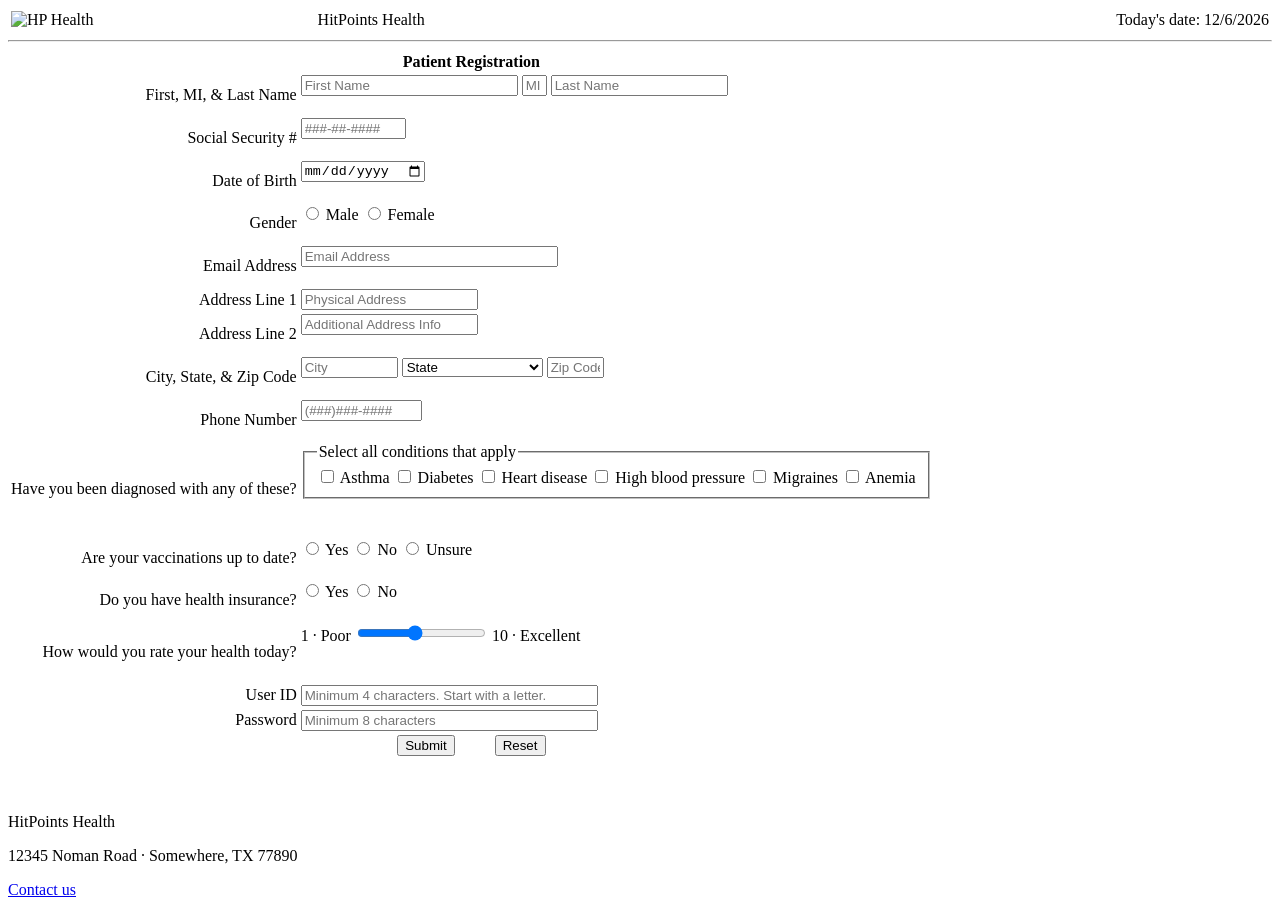
==== mis7375/homework1/index.html @ 2c1061b0 "Add patient registration form in index.html This commit adds a patient registration form in HTML, in" ====
<!-- 
    Name: Henry Koch  
    File: patient-form.html
    Date Created: 2026-09-30
    Date Updated: 2026-09-30
    Purpose: MIS 7375 Homework 1 - create a patient registration form.
-->
    <html><head>
        <meta charset="utf-8">

        <title>HP Health Patient Registration</title>

        <!-- Load external CSS styles -->
        <link rel="stylesheet" href="style.css">
    </head>
    <body>
        <div id="header"> 
            <table width="100%">
                <tbody><tr>
                    <td>
                        <img id="logo" src="hphealthlogo.png" alt="HP Health">
                    </td>
                    <td valign="top">HitPoints Health</td>
                    <td valign="bottom" align="right">Today's date: <span id="today"></span></td>
                </tr>
            </tbody></table>
        </div>
        <hr>
        <div id="body">
<form action="thanks.html">
   <table class="form">
    <tbody><tr class="form">
        <th class="form" colspan="3">Patient Registration</th>
    </tr>
    <tr class="form">
        <td align="right">
            <label for="firstname">First,</label>
            <label for="middleinit">MI,</label>
            <label for="lastname">& Last Name</label>
        </td>
        <td>
             <input type="text" size="25" maxlength="30" id="firstname" name="firsttname" required="" oninput="this.setCustomValidity('')" placeholder="First Name">
            
            <input type="text" size="1" maxlength="1" id="middleinit" name="middleinit" placeholder="MI">
            <input type="text" size="20" maxlength="30" id="lastname" name="lastname" required="" oninvalid="this.setCustomValidity('Last Name is Required')" oninput="this.setCustomValidity('')" placeholder="Last Name">
        <span id="name_text"></span>
        <br><br>
    </td>
    </tr>
    <tr class="form">
        <td align="right">
            <label for="social_security">Social Security #</label>
        </td>
        <td>
            <input type="text" size="11" maxlength="11" id="social_security" name="social_security" required="" oninvalid="this.setCustomValidity('Social Security Number is Required')" oninput="this.setCustomValidity('')" placeholder="###-##-####">
        <span id="ssn_text"></span>
            <br><br>
        </td>
    </tr>
    <tr class="form">
        <td align="right">
            <label for="dob">Date of Birth</label>
        </td>
        <td>
            <input type="date" id="dob" name="dob" required="" oninvalid="this.setCustomValidity('Date of Birth is Required')" oninput="this.setCustomValidity('')">
        <span id="dob_text"></span>
        <br><br>
    </td>
    </tr>
    <tr>
        <td align="right">
            <label for="gender">Gender</label>                    
         <td>                                
            <label><input id="gender-male" name="gender" type="radio" value="male" required> Male</label>
            <label><input id="gender-female" name="gender" type="radio" value="female"> Female</label>
        <br><br>
        </td>
    </tr>
    <tr class="form">
        <td align="right">
            <label for="email">Email Address</label>
        </td>
        <td>
            <input type="email" size="30" maxlength="50" id="email" name="email" required="" oninvalid="this.setCustomValidity('Valid Email Address is Required')" oninput="this.setCustomValidity('')" placeholder="Email Address">
        <span id="email_text"></span>
    <br><br>
    </td>
    </tr>
    <tr class="form">
        <td align="right">
            <label for="addr1">Address Line 1</label>
        </td>
        <td>
            <input type="text" size="20" minlength="4" maxlength="30" id="addr1" name="addr1" required="" oninvalid="this.setCustomValidity('At least 1 address line Required')" oninput="this.setCustomValidity('')" placeholder="Physical Address">
        <span id="addr1_text"></span></td>
    </tr>
    <tr class="form">
        <td align="right">
            <label for="addr2">Address Line 2</label>
        </td>
        <td>
            <input type="text" size="20" maxlength="30" id="addr2" name="addr2" placeholder="Additional Address Info">
            <span id="addr2_text"></span>
            <br><br>
        </td>
    </tr>
    <tr class="form">
        <td align="right">
            <label for="city">City,</label>
            <label for="state">State,</label>
            <label for="zip">& Zip Code</label>
        </td>
        <td>
            <input type="text" size="10" maxlength="25" id="city" name="city" required="" oninvalid="this.setCustomValidity('You forgot City')" oninput="this.setCustomValidity('')" placeholder="City">
            <select required="">
                <option value="ST">State</option>
                <option value="AL">Alabama</option>
                <option value="AK">Alaska</option>
                <option value="AZ">Arizona</option>
                <option value="AR">Arkansas</option>
                <option value="CA">California</option>
                <option value="CO">Colorado</option>
                <option value="CT">Connecticut</option>
                <option value="DE">Delaware</option>
                <option value="DC">District Of Columbia</option>
                <option value="FL">Florida</option>
                <option value="GA">Georgia</option>
                <option value="HI">Hawaii</option>
                <option value="ID">Idaho</option>
                <option value="IL">Illinois</option>
                <option value="IN">Indiana</option>
                <option value="IA">Iowa</option>
                <option value="KS">Kansas</option>
                <option value="KY">Kentucky</option>
                <option value="LA">Louisiana</option>
                <option value="ME">Maine</option>
                <option value="MD">Maryland</option>
                <option value="MA">Massachusetts</option>
                <option value="MI">Michigan</option>
                <option value="MN">Minnesota</option>
                <option value="MS">Mississippi</option>
                <option value="MO">Missouri</option>
                <option value="MT">Montana</option>
                <option value="NE">Nebraska</option>
                <option value="NV">Nevada</option>
                <option value="NH">New Hampshire</option>
                <option value="NJ">New Jersey</option>
                <option value="NM">New Mexico</option>
                <option value="NY">New York</option>
                <option value="NC">North Carolina</option>
                <option value="ND">North Dakota</option>
                <option value="OH">Ohio</option>
                <option value="OK">Oklahoma</option>
                <option value="OR">Oregon</option>
                <option value="PA">Pennsylvania</option>
                <option value="RI">Rhode Island</option>
                <option value="SC">South Carolina</option>
                <option value="SD">South Dakota</option>
                <option value="TN">Tennessee</option>
                <option value="TX">Texas</option>
                <option value="UT">Utah</option>
                <option value="VT">Vermont</option>
                <option value="VA">Virginia</option>
                <option value="WA">Washington</option>
                <option value="WV">West Virginia</option>
                <option value="WI">Wisconsin</option>
                <option value="WY">Wyoming</option>
            </select>
            <input type="text" pattern="[0-9]{5}" size="5" maxlength="5" id="zip" name="zip" required="" oninvalid="this.setCustomValidity('5 Digit Zip/Postal Code required')" oninput="this.setCustomValidity('')" placeholder="Zip Code">
            <span id="City_text"><span id="State_text"><span id="Zip_text"></span></span></span>
    <br><br>
    </td>
    </tr>
    <tr class="form">
        <td align="right">
            <label for="phone">Phone Number</label>
        </td>
        <td>
            <input type="text" size="13" maxlength="13" id="phone" name="phone" placeholder="(###)###-####">
            <span id="phone_text"></span>
            <br><br>
        </td>
    </tr>
<tr>
    <td align="right">
        <label for="conditions">Have you been diagnosed with any of these?</label>
    </td>
            <td>
                 <fieldset class="choice-group check-grid">
                         <legend class="visually-hidden">Select all conditions that apply</legend>
                         <label><input name="conditions" type="checkbox" value="asthma"> Asthma</label>
                         <label><input name="conditions" type="checkbox" value="diabetes"> Diabetes</label>
                        <label><input name="conditions" type="checkbox" value="heart-disease"> Heart disease</label>
                          <label><input name="conditions" type="checkbox" value="high-blood-pressure"> High blood pressure</label>
                        <label><input name="conditions" type="checkbox" value="migraines"> Migraines</label>
                           <label><input name="conditions" type="checkbox" value="anemia"> Anemia</label>
                </fieldset>
                <br><br>
            </td>
</tr>
                        <tr>
                            <td align="right">
                                <label for="vaccinated">Are your vaccinations up to date?</label>
                            </td>
                            <td>
                                    <label><input id="vaccinated-yes" name="vaccinated" type="radio" value="yes" required> Yes</label>
                                    <label><input id="vaccinated-no" name="vaccinated" type="radio" value="no"> No</label>
                                    <label><input id="vaccinated-unsure" name="vaccinated" type="radio" value="unsure"> Unsure</label>
                            <br><br>
                                </td>
                        </tr>
                        <tr>
                            <td align="right">
                                <label for="insurance">Do you have health insurance?</label>
                            </td>
                            <td>
                                    <label><input name="insurance" type="radio" value="yes" required> Yes</label>
                                    <label><input name="insurance" type="radio" value="no"> No</label>
                            <br><br>
                                </td>
                        </tr>
                        <tr>
                            <td align="right">
                                <label for="healthRating">How would you rate your health today?</label>
                            </td>
                            <td>
                                <div class="range-field">
                                    <span>1 · Poor</span>
                                    <input id="healthRating" name="healthRating" type="range" min="1" max="10" value="5">
                                    <span>10 · Excellent</span>
                                </div>
                                <br><br>
      </td>
</tr>
<tr>
                            <td align="right">
                                <label for="userId">User ID</label>
                            </td>
                            <td>
                                <input type="text" size="35" id="userId" name="userId" type="text" minlength="4" maxlength="20" pattern="[A-Za-z][A-Za-z0-9._\x2d]{3,19}" autocomplete="username" aria-describedby="userId-hint" required placeholder="Minimum 4 characters. Start with a letter.">
                                <span id="userId_text"></span>
                            </td>
                        </tr>
                        <tr>
                            <td align="right">
                                <label for="password">Password</label>
                            </td>
                            <td>
                                <input type="password" size="35" id="password" name="password" type="password" minlength="8" maxlength="64" autocomplete="new-password" required placeholder="Minimum 8 characters">
                                <span id="password_text"></span>
                            </td>
                        </tr>
    <tr>        
        <td colspan="3">
            <center>
            <input type="submit">
            &nbsp;&nbsp;&nbsp;&nbsp;&nbsp;&nbsp;&nbsp;&nbsp;
            <input type="reset">
            </center>
        <br><br>
        </td>
    </tr><tr>
    </tr>

   </tbody></table> 
        </form></div>

<footer class="site-footer">
        <div class="footer-inner">
            <div>
                <p class="footer-brand">HitPoints Health</p>
                <p>12345 Noman Road · Somewhere, TX 77890</p>
            </div>
            <a class="contact-link" href="mailto:hxkoch@cougarnet.uh.edu">Contact us</a>
        </div>
</footer>
        
 <script>
    document.getElementById("today").innerHTML = new Date().toLocaleDateString();
</script>


</body><!-- End of file: homework1.html --></html>
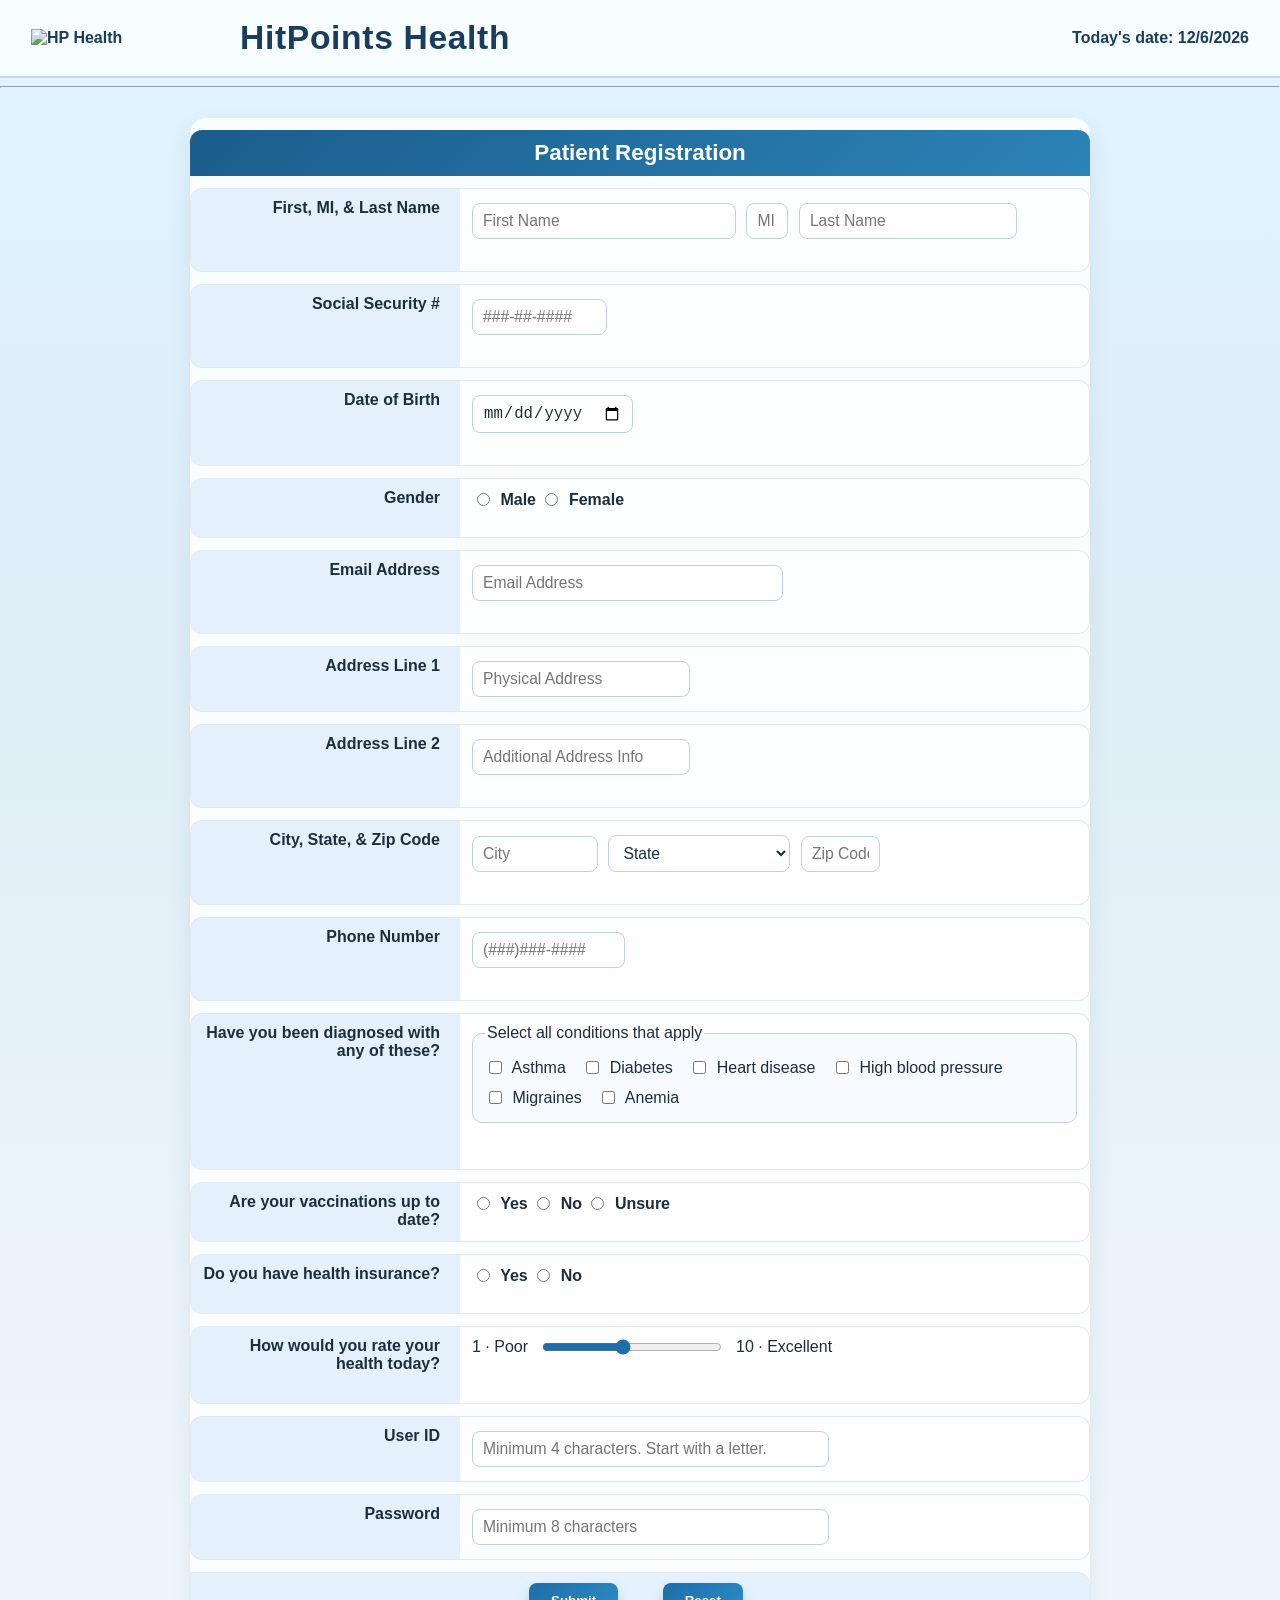
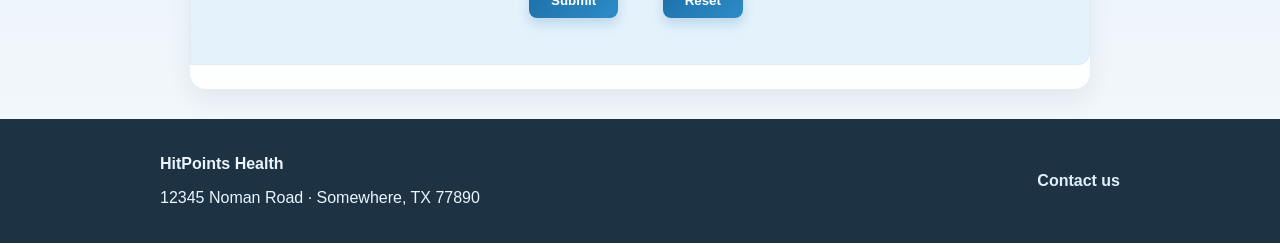
==== commit 292e2e51: "Update end of file comment in index.html" ====
--- a/mis7375/homework1/index.html
+++ b/mis7375/homework1/index.html
@@ -280,4 +280,4 @@
 </script>
 
 
-</body><!-- End of file: homework1.html --></html>
+</body><!-- End of file: index.html --></html>
--- a/mis7375/homework1/style.css
+++ b/mis7375/homework1/style.css
@@ -0,0 +1,259 @@
+  /* 
+ Name: Henry Koch
+ File: style.css
+ Date Created: 2026-09-30
+ Date Updated: 2026-09-30
+ Purpose: Style sheet for MIS 7375 HW1
+ */
+* {
+    box-sizing: border-box;
+}
+
+body {
+    margin: 0;
+    background: linear-gradient(180deg, #dff3ff 0%, #dfeef7 35%, #f3f8fc 100%);
+    font-family: "Source Sans Pro", sans-serif;
+    color: #1d2d3d;
+}
+
+h1 {
+    text-align: right;
+    font-family: "Source Sans Pro", sans-serif;
+    font-weight: normal;
+    color: brown;
+}
+
+#header {
+    background: rgba(255, 255, 255, 0.75);
+    border-bottom: 2px solid #c3d9ea;
+    padding: 18px 30px;
+}
+
+#header table {
+    width: 100%;
+    border-collapse: collapse;
+}
+
+#header td {
+    vertical-align: middle;
+    color: #1a3d5c;
+    font-weight: 700;
+}
+
+#header td:nth-child(2) {
+    font-size: 2.1rem;
+    letter-spacing: 0.02em;
+}
+
+#logo {
+    max-width: 120px;
+    height: auto;
+}
+
+#body {
+    max-width: 1000px;
+    margin: 30px auto;
+    padding: 0 20px;
+}
+
+form {
+    width: 100%;
+}
+
+table.form {
+    width: 100%;
+    max-width: 900px;
+    margin: 0 auto;
+    background: rgba(255, 255, 255, 0.85);
+    border-collapse: separate;
+    border-spacing: 0 12px;
+    border-radius: 16px;
+    box-shadow: 0 10px 25px rgba(20, 52, 77, 0.08);
+    overflow: hidden;
+    opacity: 1;
+    font-family: Arial, Helvetica, sans-serif;
+    color: #1d2d3d;
+}
+
+th.form {
+    font-family: Arial, Helvetica, sans-serif;
+    font-size: 1.4rem;
+    background: linear-gradient(135deg, #1b5d8c, #2c83b7);
+    padding: 18px 20px;
+    color: #ffffff;
+    text-align: center;
+    border-radius: 12px 12px 0 0;
+}
+
+tr.form td,
+tr.form th,
+table.form td,
+table.form th {
+    padding: 10px 12px;
+}
+
+table.form td {
+    background: rgba(255, 255, 255, 0.7);
+    border-top: 1px solid #dfeaf3;
+    border-bottom: 1px solid #dfeaf3;
+    vertical-align: top;
+}
+
+table.form td:first-child {
+    width: 30%;
+    text-align: right;
+    font-weight: 700;
+    color: #163a59;
+    background: rgba(223, 239, 252, 0.8);
+    border-left: 1px solid #dfeaf3;
+    border-radius: 12px 0 0 12px;
+    padding-right: 20px;
+}
+
+table.form td:last-child {
+    border-right: 1px solid #dfeaf3;
+    border-radius: 0 12px 12px 0;
+}
+
+label {
+    font-weight: 600;
+    color: #1d2d3d;
+}
+
+input[type="text"],
+input[type="email"],
+input[type="date"],
+input[type="password"],
+select {
+    border: 1px solid #bdd1e1;
+    border-radius: 8px;
+    padding: 8px 10px;
+    font-size: 0.98rem;
+    background: #ffffff;
+    color: #1b2f3d;
+    margin: 4px 6px 4px 0;
+}
+
+input[type="text"]:focus,
+input[type="email"]:focus,
+input[type="date"]:focus,
+input[type="password"]:focus,
+select:focus {
+    outline: 2px solid rgba(30, 119, 176, 0.2);
+    border-color: #3d89b5;
+}
+
+input[type="radio"],
+input[type="checkbox"] {
+    accent-color: #2b7db0;
+    transform: translateY(1px);
+    margin-right: 6px;
+}
+
+fieldset {
+    border: 1px solid #bfd3e2;
+    border-radius: 10px;
+    background: #f7fbff;
+    padding: 10px 12px;
+    margin: 0;
+}
+
+fieldset label {
+    display: inline-block;
+    margin: 5px 12px 5px 0;
+    font-weight: 500;
+}
+
+.range-field {
+    display: flex;
+    align-items: center;
+    gap: 12px;
+    flex-wrap: wrap;
+}
+
+input[type="range"] {
+    width: 180px;
+    accent-color: #1d6ea8;
+}
+
+input[type="submit"],
+input[type="reset"] {
+    background: linear-gradient(135deg, #1d6ea8, #2d8cc6);
+    color: #fff;
+    border: none;
+    border-radius: 8px;
+    padding: 10px 22px;
+    font-weight: 700;
+    cursor: pointer;
+    transition: transform 0.15s ease, box-shadow 0.15s ease;
+    box-shadow: 0 6px 12px rgba(29, 110, 168, 0.2);
+}
+
+input[type="submit"]:hover,
+input[type="reset"]:hover {
+    transform: translateY(-1px);
+    box-shadow: 0 8px 14px rgba(29, 110, 168, 0.25);
+}
+
+.site-footer {
+    background: #1d3344;
+    color: #e9f5ff;
+    margin-top: 30px;
+    padding: 20px 0;
+}
+
+.footer-inner {
+    max-width: 1000px;
+    margin: 0 auto;
+    padding: 0 20px;
+    display: flex;
+    justify-content: space-between;
+    align-items: center;
+    gap: 20px;
+}
+
+.footer-brand {
+    font-weight: 700;
+    margin-bottom: 6px;
+}
+
+.contact-link {
+    color: #dfefff;
+    text-decoration: none;
+    font-weight: 700;
+}
+
+.contact-link:hover {
+    text-decoration: underline;
+}
+
+.textsize1 {
+    width: 10px;
+}
+
+.textsize5 {
+    width: 40px;
+}
+
+@media (max-width: 700px) {
+    #body {
+        padding: 0 12px;
+    }
+
+    table.form td:first-child,
+    table.form td:last-child {
+        display: block;
+        width: 100%;
+        text-align: left;
+        border-radius: 12px;
+    }
+
+    table.form td {
+        border-radius: 12px;
+    }
+
+    .footer-inner {
+        flex-direction: column;
+        align-items: flex-start;
+    }
+}
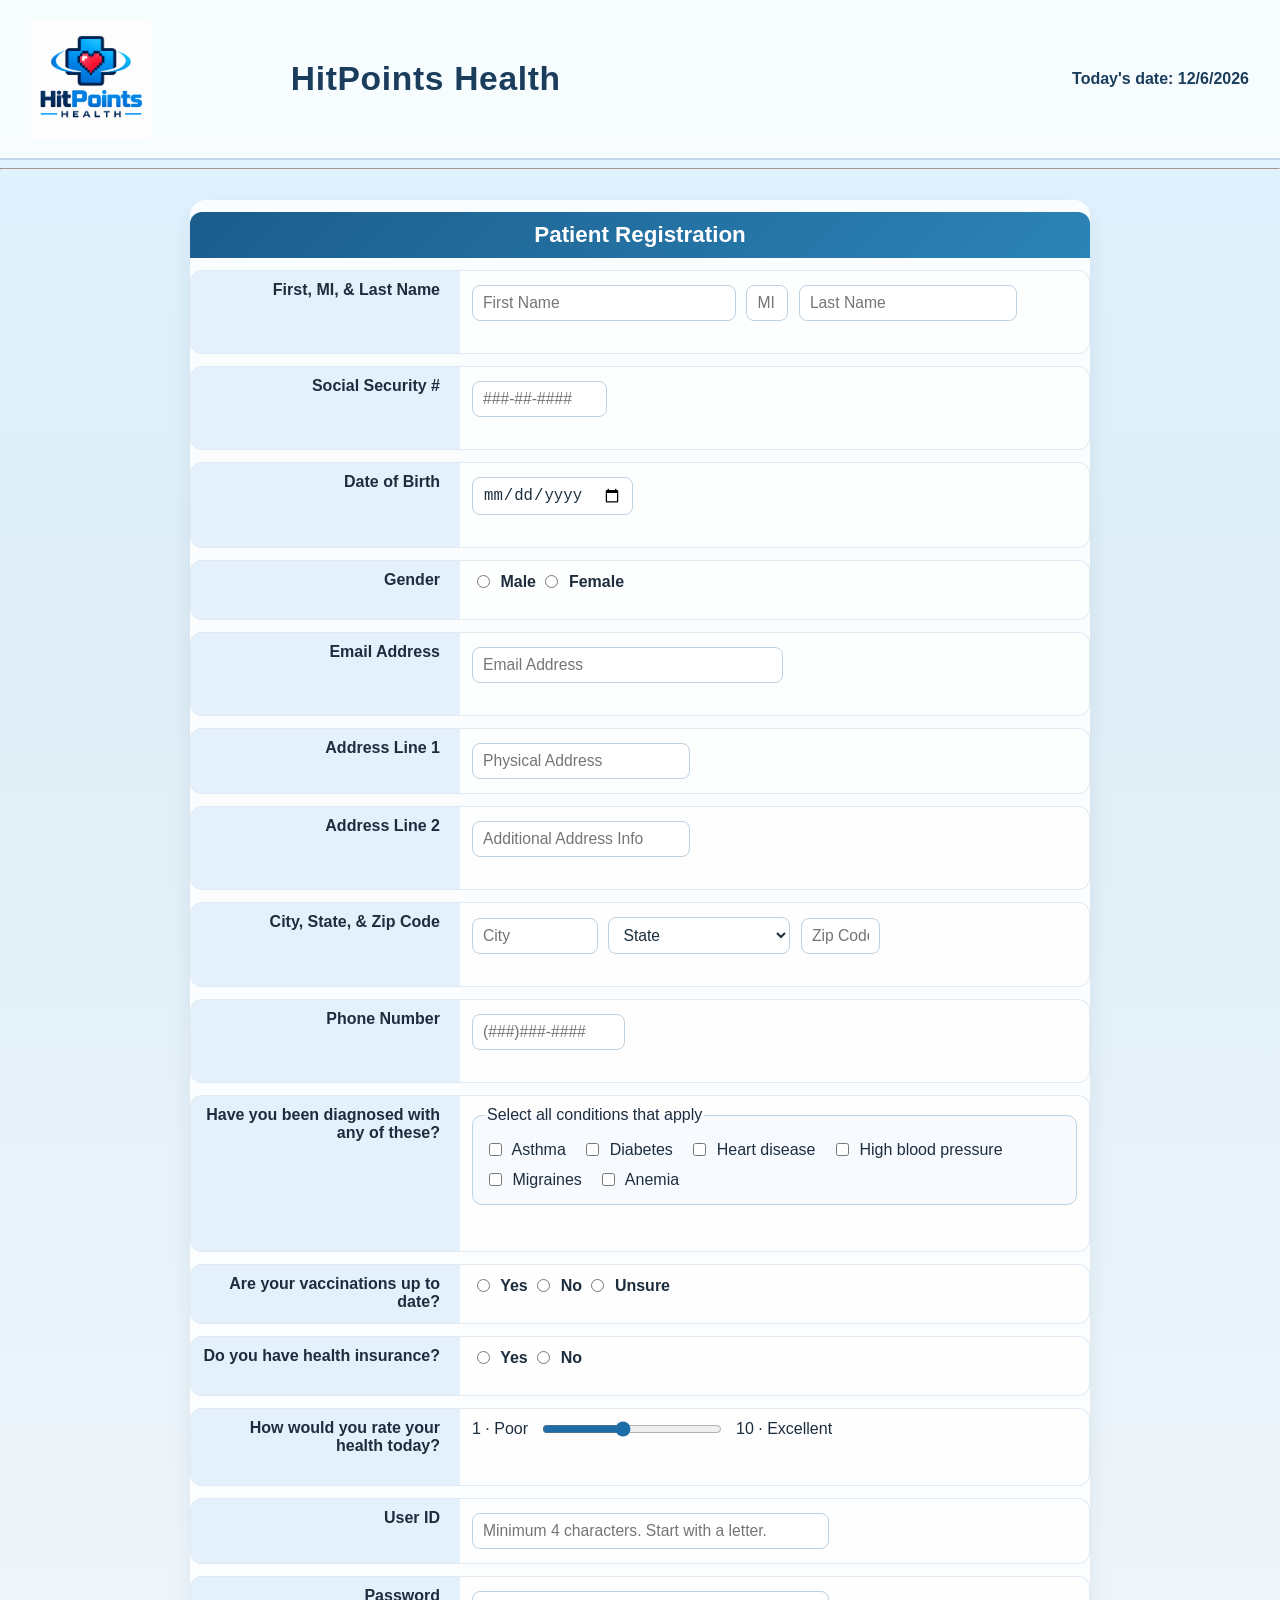
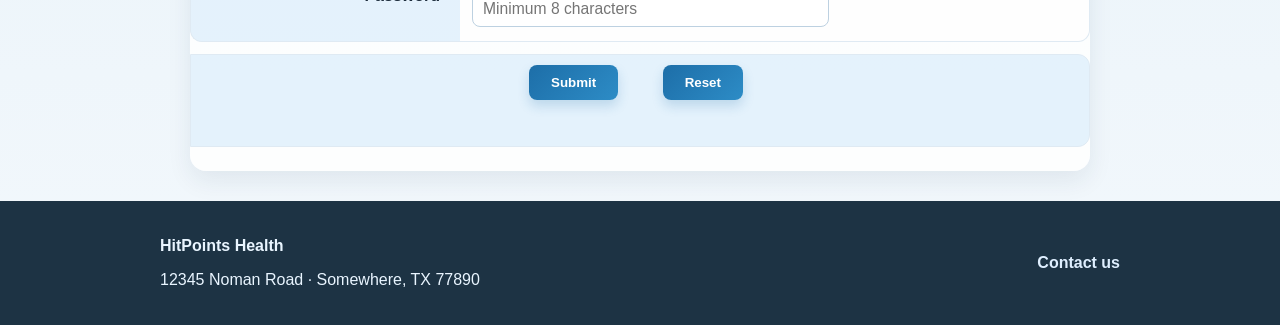
==== commit c02768e1: "Update logo image source path in index.html" ====
--- a/mis7375/homework1/index.html
+++ b/mis7375/homework1/index.html
@@ -18,7 +18,7 @@
             <table width="100%">
                 <tbody><tr>
                     <td>
-                        <img id="logo" src="hphealthlogo.png" alt="HP Health">
+                        <img id="logo" src="./hphealthlogo.png" alt="HP Health">
                     </td>
                     <td valign="top">HitPoints Health</td>
                     <td valign="bottom" align="right">Today's date: <span id="today"></span></td>
--- a/mis7375/homework1/style.css
+++ b/mis7375/homework1/style.css
@@ -257,3 +257,4 @@
         align-items: flex-start;
     }
 }
+/* End of file: style.css */
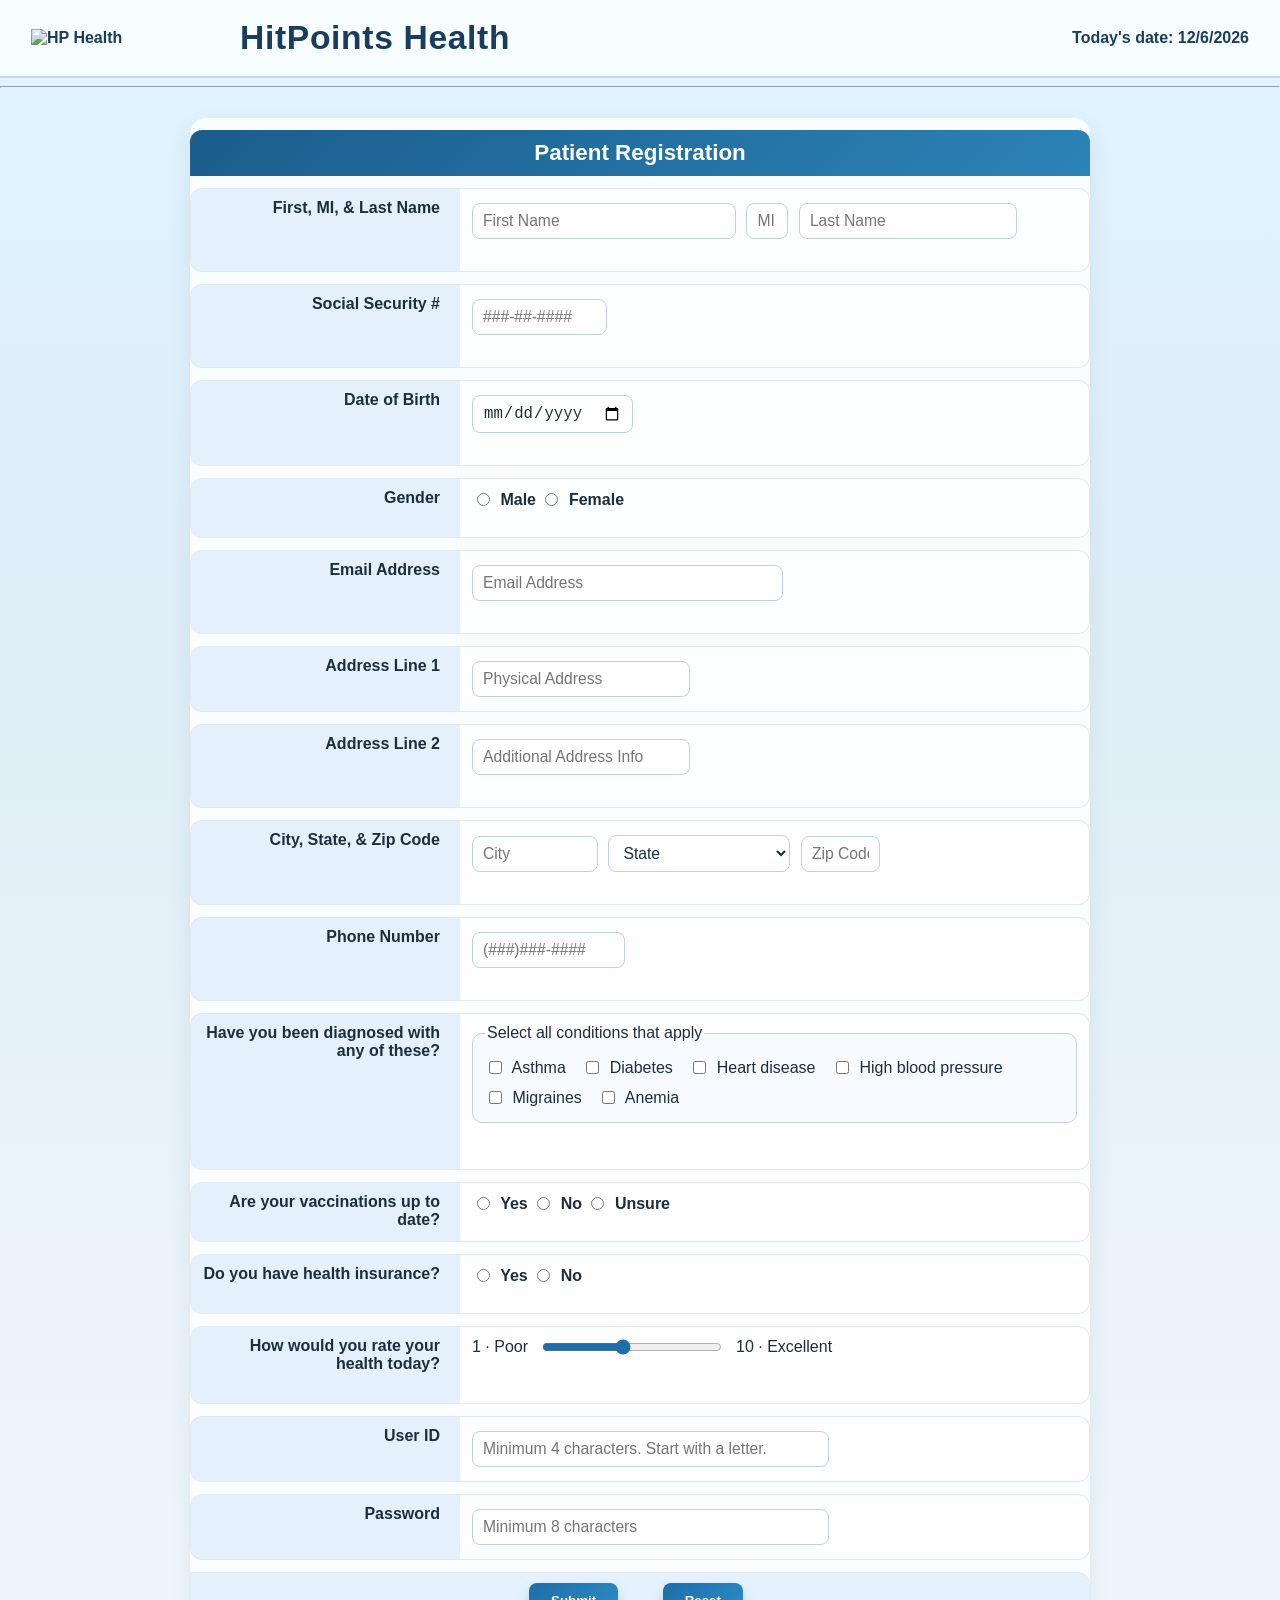
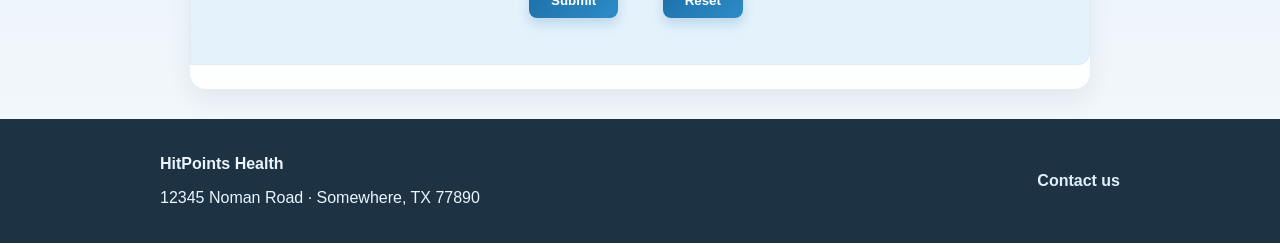
==== commit 79b8eaa4: "Update logo image source path in index.html" ====
--- a/mis7375/homework1/index.html
+++ b/mis7375/homework1/index.html
@@ -18,7 +18,7 @@
             <table width="100%">
                 <tbody><tr>
                     <td>
-                        <img id="logo" src="./hphealthlogo.png" alt="HP Health">
+                        <img id="logo" src="./mis7375/homework1/hphealthlogo.png" alt="HP Health">
                     </td>
                     <td valign="top">HitPoints Health</td>
                     <td valign="bottom" align="right">Today's date: <span id="today"></span></td>
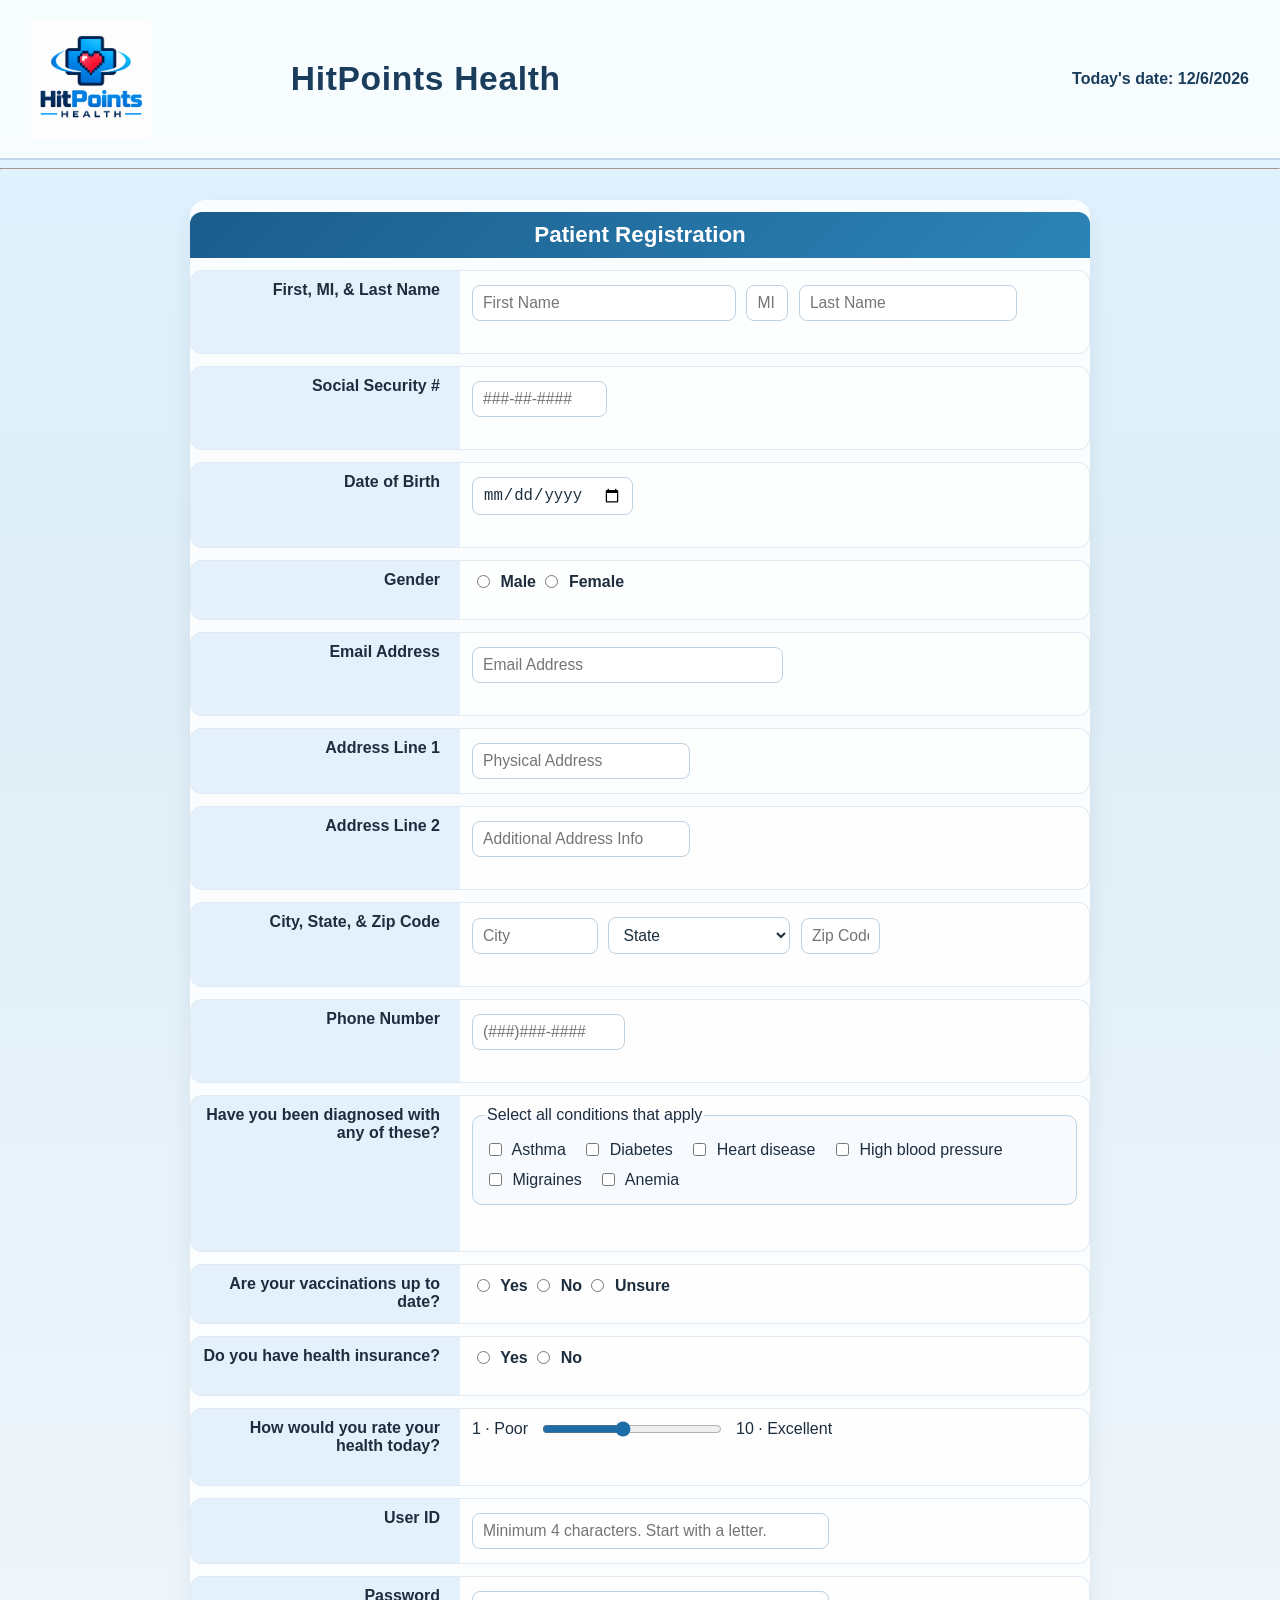
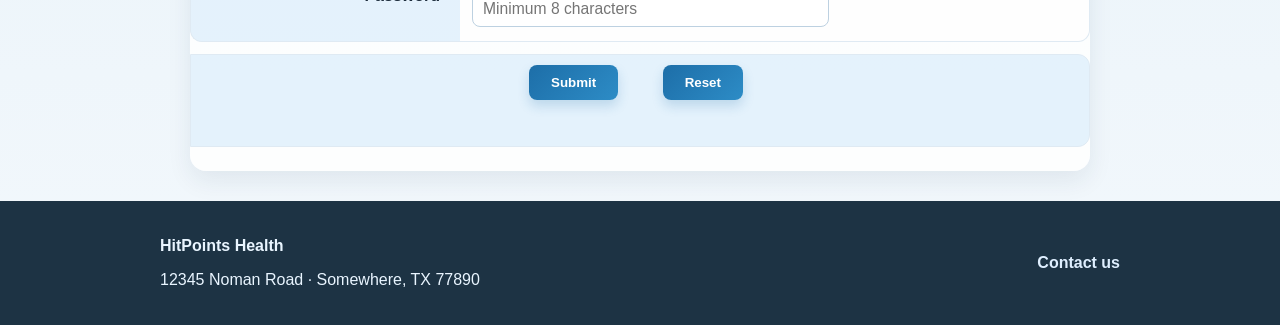
==== commit 28ea1eba: "Update logo image source in index.html" ====
--- a/mis7375/homework1/index.html
+++ b/mis7375/homework1/index.html
@@ -18,7 +18,7 @@
             <table width="100%">
                 <tbody><tr>
                     <td>
-                        <img id="logo" src="./mis7375/homework1/hphealthlogo.png" alt="HP Health">
+                        <img id="logo" src="hphealthlogo.png" alt="HP Health">
                     </td>
                     <td valign="top">HitPoints Health</td>
                     <td valign="bottom" align="right">Today's date: <span id="today"></span></td>
